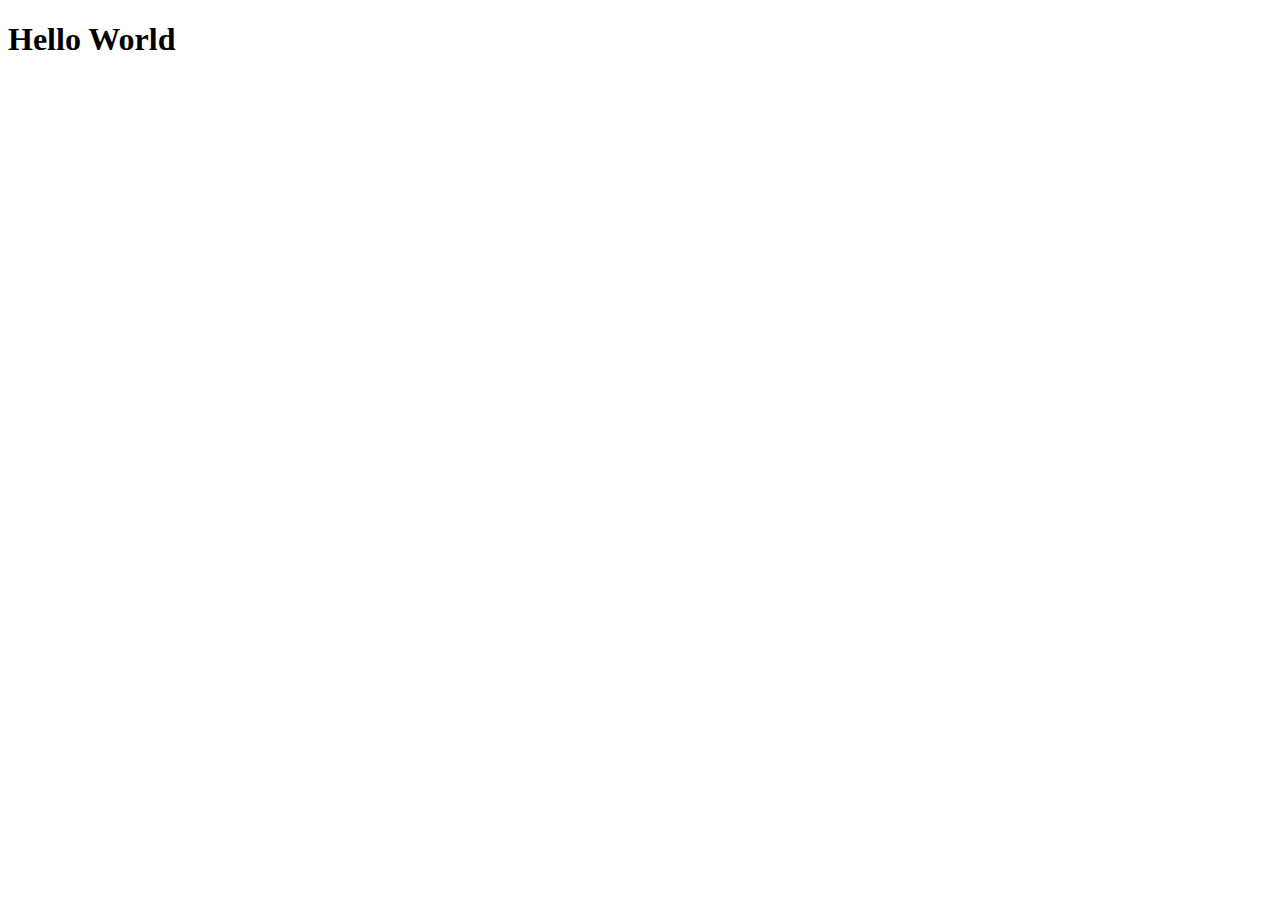
==== about.html @ 2afa9560 "create about.html" ====
<!DOCTYPE html>
<html lang="en">
<head>
    <meta charset="UTF-8">
    <meta http-equiv="X-UA-Compatible" content="IE=edge">
    <meta name="viewport" content="width=device-width, initial-scale=1.0">
    <link rel="stylesheet" href="styles.css">
    <title>About</title>
</head>
<body>
    
<h1>Hello World</h1>

    <script src="script.js"></script>
</body>
</html>
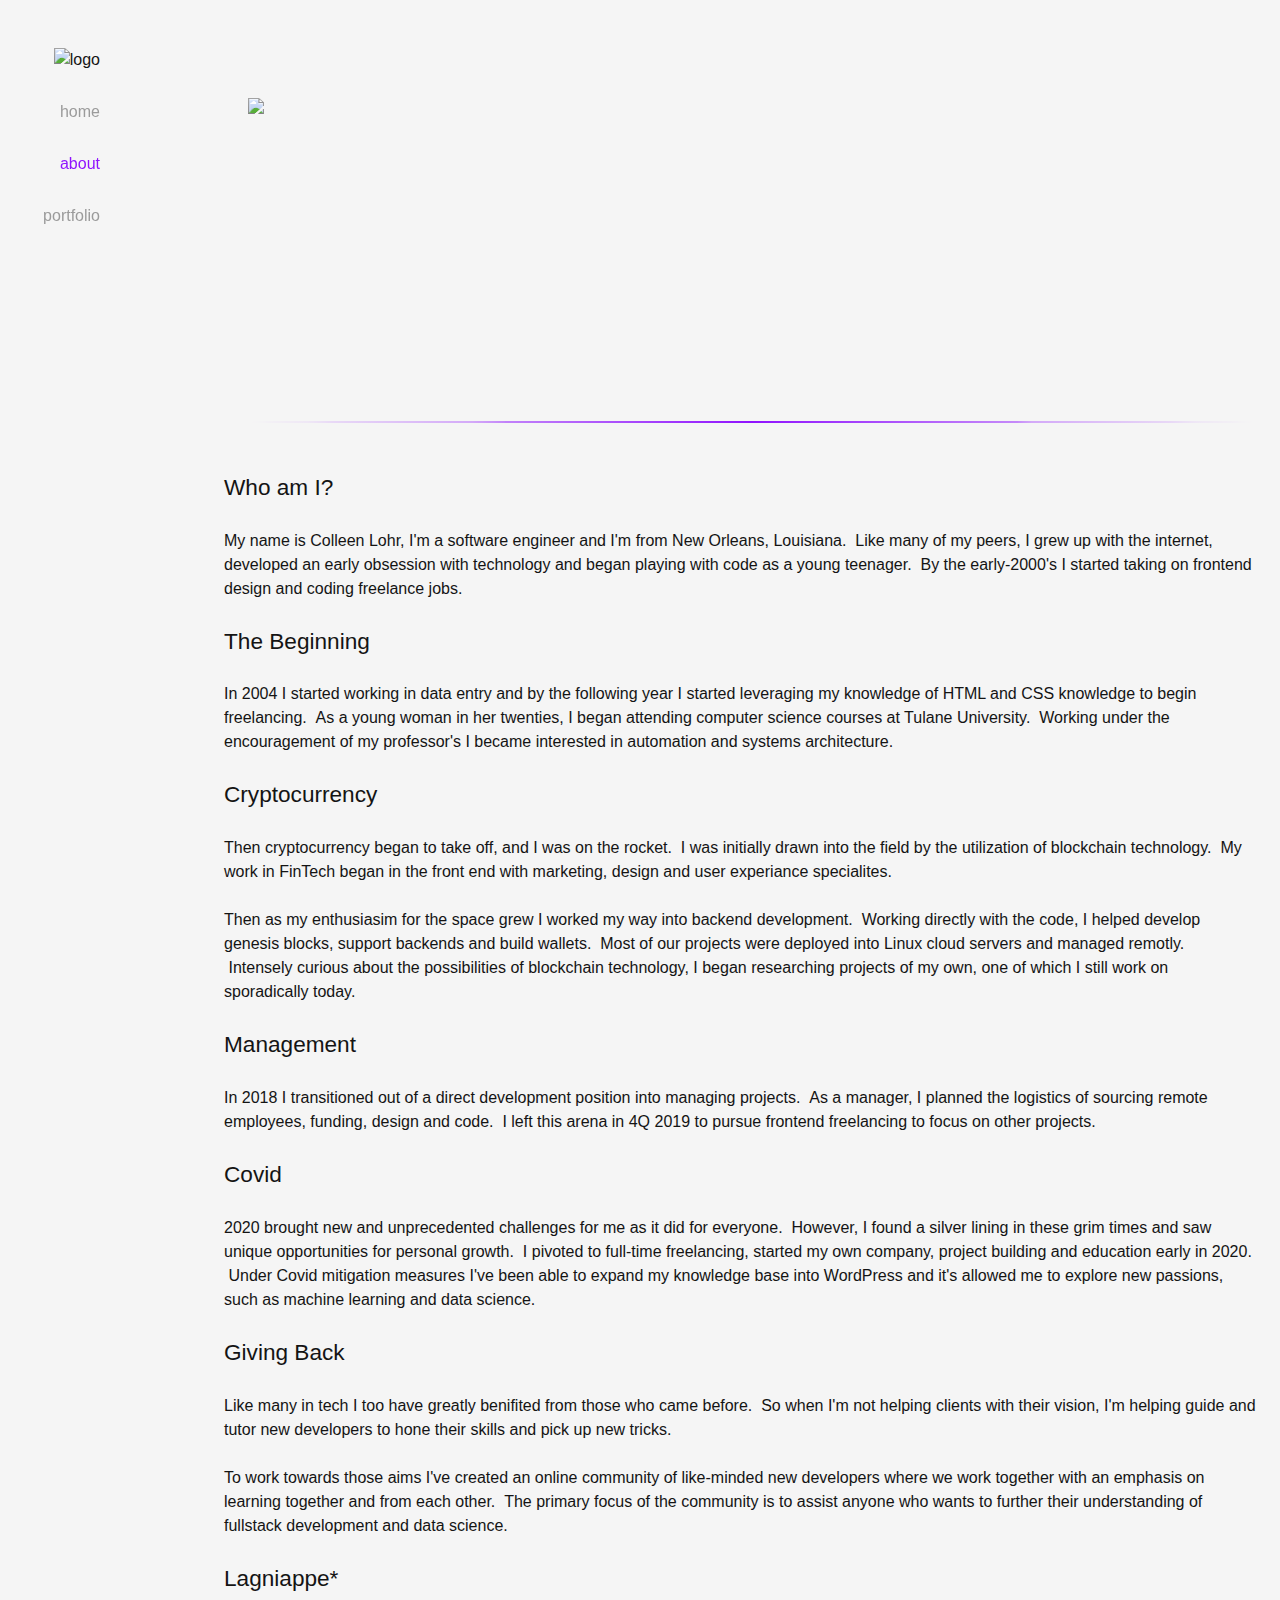
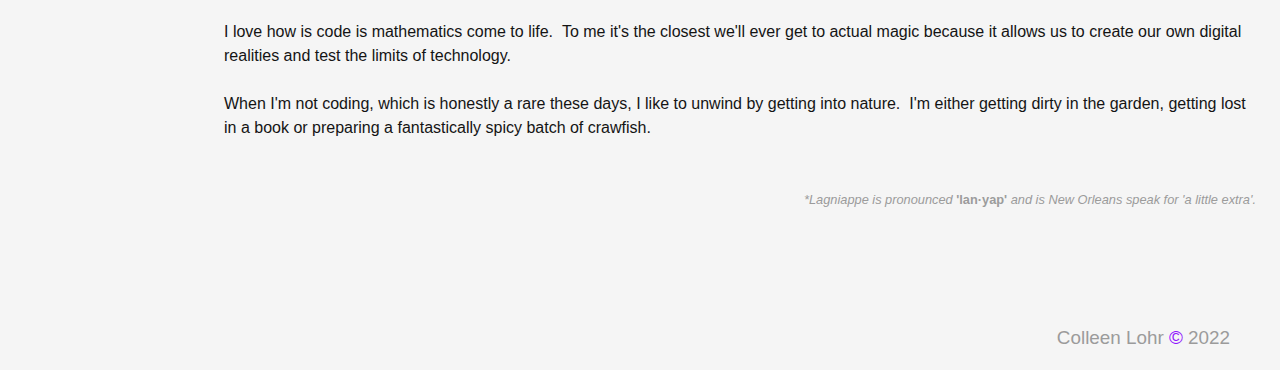
==== commit 7626db7c: "uploaded final v1.0 of site" ====
--- a/about.html
+++ b/about.html
@@ -1,16 +1,150 @@
 <!DOCTYPE html>
 <html lang="en">
 <head>
-    <meta charset="UTF-8">
-    <meta http-equiv="X-UA-Compatible" content="IE=edge">
-    <meta name="viewport" content="width=device-width, initial-scale=1.0">
-    <link rel="stylesheet" href="styles.css">
-    <title>About</title>
+    <meta name="generator" content="Hugo 0.89.1">
+    <title>about</title>
+    <meta charset="utf-8">
+    <meta name="language" content="en">
+    <meta name="description" content="">
+    <meta name="keywords" content="">
+    <meta name="viewport" content="width=device-width,initial-scale=1">
+    <meta charset="utf-8">
+    <meta http-equiv="x-ua-compatible" content="IE=edge">
+    <meta name="twitter:card" content="summary">
+    <meta name="twitter:title" content="">
+    <meta name="twitter:description" content="">
+    <meta name="twitter:site" content="https://twitter.com/cmlohr">
+    <meta name="twitter:creator" content="https://twitter.com/cmlohr">
+    <link rel="apple-touch-icon" sizes="180x180" href="/apple-touch-icon.png">
+<link rel="icon" type="image/png" sizes="32x32" href="/favicon-32x32.png">
+<link rel="icon" type="image/png" sizes="16x16" href="/favicon-16x16.png">
+<link rel="manifest" href="/site.webmanifest">
+    <link type="text/css" rel="stylesheet" href="styles.css" >
+   <script src="https://kit.fontawesome.com/fbfd53b98e.js" crossorigin="anonymous"></script>
+</head>
 </head>
 <body>
-    
-<h1>Hello World</h1>
 
-    <script src="script.js"></script>
-</body>
-</html>
+    <body>
+
+        <div class="burger__container">
+          <div class="burger" aria-controls="navigation" aria-label="Menu">
+            <div class="burger__meat burger__meat--1"></div>
+            <div class="burger__meat burger__meat--2"></div>
+            <div class="burger__meat burger__meat--3"></div>
+          </div>
+        </div>
+      
+        <!--  Hamburger Nav  -->
+        <nav class="nav" id="navigation">
+          <ul class="nav__list">
+            <li><img src="https://res.cloudinary.com/cmlohr/image/upload/v1640901232/logopurp-modified_migju1.png" alt="logo" id="splash__logo" ></li>
+          
+            <li>
+              <a href="/index.html">home</a>
+            </li>
+            <li>
+              <a class="active" href="/about.html">about</a>
+            </li>
+            <li>
+              <a href="/portfolio.html">portfolio</a>
+            </li>
+            <li>
+              <!-- <a href="/blog.com">blog</a> -->
+            </li>
+          </ul>
+        </nav>
+      
+        <main>
+      
+          <!--  portfolio begin  -->
+          <div class="post-list__container">
+            <ul class="post-list">
+              <li class="post">
+                <div class="post__header">
+      
+                  <ul>
+                    <li>
+                      <img id="my__pic" src="https://res.cloudinary.com/cmlohr/image/upload/v1641263414/Untitled_design_tzndq1.png" />
+                    </li>
+                    <li class="tag__item">
+                      <!--               <button class="tag__btn resume__btn"><a>résumé</a></button> -->
+                    </li>
+                    <li><br><br></li>
+                    <li>
+                      <div id="divider1"></div>
+                    </li>
+                    <li><br><br></li>
+                  </ul>
+      
+                  <h2 class="post__title">
+                    Who am I?
+                  </h2>
+                  <p class="bio">
+                    My name is Colleen Lohr, I'm a software engineer and I'm from New Orleans, Louisiana. &nbsp;Like many of my peers, I grew up with the internet, developed an early obsession with technology and began playing with code as a young teenager. &nbsp;By the early-2000's I started taking on frontend design and coding freelance jobs.
+                    <br><br>
+                  </p>
+                  <h2 class="post__title">
+                    The Beginning
+                  </h2>
+                  <p class="bio">
+                    In 2004 I started working in data entry and by the following year I started leveraging my knowledge of HTML and CSS knowledge to begin freelancing. &nbsp;As a young woman in her twenties, I began attending computer science courses at Tulane University. &nbsp;Working under the encouragement of my professor's I became interested in automation and systems architecture.
+                    <br><br>
+                  </p>
+                  <h2 class="post__title">
+                    Cryptocurrency
+                  </h2>
+                  <p class="bio">
+                    Then cryptocurrency began to take off, and I was on the rocket. &nbsp;I was initially drawn into the field by the utilization of blockchain technology. &nbsp;My work in FinTech began in the front end with marketing, design and user experiance specialites.
+                    <br><br>
+                    Then as my enthusiasim for the space grew I worked my way into backend development. &nbsp;Working directly with the code, I helped develop genesis blocks, support backends and build wallets. &nbsp;Most of our projects were deployed into Linux cloud servers and managed remotly. &nbsp;Intensely curious about the possibilities of blockchain technology, I began researching projects of my own, one of which I still work on sporadically today.
+                    <br><br>
+                  </p>
+                  <h2 class="post__title">
+                    Management
+                  </h2>
+                  <p class="bio">
+                    In 2018 I transitioned out of a direct development position into managing projects. &nbsp;As a manager, I planned the logistics of sourcing remote employees, funding, design and code. &nbsp;I left this arena in 4Q 2019 to pursue frontend freelancing to focus on other projects.
+                    <br><br>
+                  </p>
+                  <h2 class="post__title">
+                    Covid
+                  </h2>
+                  <p class="bio">
+                    2020 brought new and unprecedented challenges for me as it did for everyone. &nbsp;However, I found a silver lining in these grim times and saw unique opportunities for personal growth. &nbsp;I pivoted to full-time freelancing, started my own company, project building and education early in 2020. &nbsp;Under Covid mitigation measures I've been able to expand my knowledge base into WordPress and it's allowed me to explore new passions, such as machine learning and data science.<br><br>
+                  </p>
+                  <h2 class="post__title">
+                    Giving Back
+                  </h2>
+                  <p class="bio">
+                    Like many in tech I too have greatly benifited from those who came before. &nbsp;So when I'm not helping clients with their vision, I'm helping guide and tutor new developers to hone their skills and pick up new tricks.
+                    <br><br>
+                    To work towards those aims I've created an online community of like-minded new developers where we work together with an emphasis on learning together and from each other. &nbsp;The primary focus of the community is to assist anyone who wants to further their understanding of fullstack development and data science.
+                    <br><br>
+                  </p>
+                  <h2 class="post__title">
+                    Lagniappe*
+                  </h2>
+                  <p class="bio">
+                    I love how is code is mathematics come to life. &nbsp;To me it's the closest we'll ever get to actual magic because it allows us to create our own digital realities and test the limits of technology.
+                    <br><br>
+      
+                    When I'm not coding, which is honestly a rare these days, I like to unwind by getting into nature. &nbsp;I'm either getting dirty in the garden, getting lost in a book or preparing a fantastically spicy batch of crawfish.<br><br>
+                  </p>
+                  <p id="explainer">*Lagniappe is pronounced <a id="lagniappe" href="https://www.youtube.com/watch?v=xqY_KQaqAY4" target="_blank">'lan·yap'</a> and is New Orleans speak for 'a little extra'.
+                  </p>
+      
+                </div>
+              </li>
+            </ul>
+      
+          </div>
+        </main>
+        <footer class="footer">
+          <h3 id="copyright">Colleen Lohr <span id="copyright__sym">©</span> 2022</h3>
+        </footer>
+      
+        <script src="script.js"></script>
+      </body>
+      
+      </html>--- a/styles.css
+++ b/styles.css
@@ -0,0 +1,714 @@
+/* html reset */
+html,
+body,
+div,
+span,
+applet,
+object,
+iframe,
+h1,
+h2,
+h3,
+h4,
+h5,
+h6,
+p,
+blockquote,
+pre,
+a,
+abbr,
+acronym,
+address,
+big,
+cite,
+code,
+del,
+dfn,
+em,
+img,
+ins,
+kbd,
+q,
+s,
+samp,
+small,
+strike,
+strong,
+sub,
+sup,
+tt,
+var,
+b,
+u,
+i,
+center,
+dl,
+dt,
+dd,
+ol,
+ul,
+li,
+fieldset,
+form,
+label,
+legend,
+table,
+caption,
+tbody,
+tfoot,
+thead,
+tr,
+th,
+td,
+article,
+aside,
+canvas,
+details,
+embed,
+figure,
+figcaption,
+footer,
+header,
+hgroup,
+menu,
+nav,
+output,
+ruby,
+section,
+summary,
+time,
+mark,
+audio,
+video {
+  margin: 0;
+  padding: 0;
+  border: 0;
+  font-size: 100%;
+  font: inherit;
+  vertical-align: baseline;
+}
+/* HTML5 display-role reset for older browsers */
+article,
+aside,
+details,
+figcaption,
+figure,
+footer,
+header,
+hgroup,
+menu,
+nav,
+section {
+  display: block;
+}
+body {
+  line-height: 1;
+}
+ol,
+ul {
+  list-style: none;
+}
+blockquote,
+q {
+  quotes: none;
+}
+blockquote:before,
+blockquote:after,
+q:before,
+q:after {
+  content: "";
+  content: none;
+}
+table {
+  border-collapse: collapse;
+  border-spacing: 0;
+}
+
+*,
+*:before,
+*:after {
+  -moz-box-sizing: border-box;
+  -webkit-box-sizing: border-box;
+  box-sizing: border-box;
+}
+
+/* Styles for this project */
+/* Colors used 
+Purple highlight: #9013fe:  
+Light background: #F5F5F5;
+Dark Text: #141414  */
+
+html,
+body {
+  background-color: #f5f5f5;
+  color: #141414;
+  min-height: 100vh;
+}
+*,
+*:before,
+*:after {
+  -moz-box-sizing: border-box;
+  -webkit-box-sizing: border-box;
+  box-sizing: border-box;
+  margin: 0;
+  padding: 0;
+}
+html {
+  font-family: -apple-system, BlinkMacSystemFont, segoe ui, Roboto, Oxygen-Sans,
+    Ubuntu, Cantarell, helvetica neue, sans-serif;
+  -webkit-font-smoothing: antialiased;
+  font-size: 95%;
+}
+@media screen and (min-width: 800px) {
+  html {
+    font-size: 100%;
+  }
+}
+@media screen and (min-width: 1400px) {
+  html {
+    font-size: 115%;
+  }
+}
+h1,
+h2,
+h3,
+h4,
+h5,
+h6 {
+  margin-top: 1.5rem;
+  margin-bottom: 0;
+  line-height: 1.5rem;
+}
+h1 {
+  font-size: 2.121rem;
+  line-height: 2.25rem;
+  margin-top: 2.25rem;
+}
+h2 {
+  font-size: 1.414rem;
+}
+h3 {
+  font-size: 1.17833333rem;
+}
+h4 {
+  font-size: 0.98194444rem;
+}
+h5 {
+  font-size: 0.81828704rem;
+}
+p {
+  margin-top: 1.5rem;
+  margin-bottom: 0;
+  line-height: 1.5rem;
+}
+ul,
+ol {
+  padding-left: 1.5rem;
+  margin-top: 1.5rem;
+  margin-bottom: 1.5rem;
+}
+ul li,
+ol li {
+  line-height: 1.5rem;
+}
+ul ul,
+ul ol,
+ol ul,
+ol ol {
+  margin-top: 0;
+  margin-bottom: 0;
+}
+blockquote {
+  margin-top: 1.5rem;
+  margin-bottom: 1.5rem;
+  line-height: 1.5rem;
+  color: #141414;
+}
+blockquote::before {
+  position: absolute;
+  content: "\201C";
+  font-size: 6em;
+  font-family: roboto, serif;
+  margin-top: 0.1em;
+  margin-left: -0.2em;
+  z-index: -1;
+  /* color: #ededed; */
+}
+blockquote cite {
+  font-style: italic;
+  font-size: 0.95em;
+  color: #717171;
+}
+blockquote cite::before {
+  content: "— ";
+}
+pre {
+  line-height: 1.45;
+  margin-top: 1.5rem;
+  padding: 16px;
+  word-wrap: normal;
+  overflow: auto;
+  background-color: #f6f8fa;
+  border-radius: 3px;
+}
+code {
+  font-size: 85%;
+  font-family: sfmono-regular, Consolas, Menlo, monospace;
+  padding: 0.2em 0.4em;
+  margin: 0;
+  background-color: rgba(27, 31, 35, 5%);
+  border-radius: 3px;
+}
+pre > code {
+  word-break: normal;
+  white-space: pre;
+}
+pre code {
+  display: inline;
+  padding: 0;
+  margin: 0;
+  overflow: visible;
+  line-height: inherit;
+  word-wrap: normal;
+  background-color: transparent;
+  border: 0;
+}
+.lead {
+  font-size: 1.414rem;
+}
+abbr[title] {
+  text-decoration: underline double;
+}
+.burger__container {
+  height: 4rem;
+  display: flex;
+  align-items: center;
+  padding: 0 1.5rem;
+  position: fixed;
+  width: 100%;
+  background-color: #f5f5f5;
+  z-index: 2;
+}
+@media screen and (min-width: 800px) {
+  .burger__container {
+    display: none;
+  }
+}
+.burger {
+  position: relative;
+  width: 28px;
+  height: 28px;
+  cursor: pointer;
+}
+.burger__meat {
+  position: absolute;
+  width: 28px;
+  height: 2px;
+  background: #141414;
+  top: calc(50% - 2px / 2);
+  left: calc(50% - 28px / 2);
+  transition: all 150ms ease-in;
+}
+.burger__meat--1 {
+  transform: translateY(-10px);
+}
+.burger__meat--2 {
+  width: calc(28px - 6px);
+}
+.burger__meat--3 {
+  transform: translateY(10px);
+}
+.nav--active .burger__meat--1 {
+  transform: rotate(45deg);
+  background: #9013fe;
+}
+.nav--active .burger__meat--2 {
+  background: #9013fe;
+  opacity: 0;
+}
+.nav--active .burger__meat--3 {
+  transform: rotate(-45deg);
+  background: #9013fe;
+}
+.nav {
+  font-size: 16px;
+  position: fixed;
+  display: flex;
+  justify-content: center;
+  align-items: center;
+  background-color: #f5f5f5;
+  visibility: hidden;
+  z-index: 1;
+}
+@media screen and (min-width: 800px) {
+  .nav {
+    display: block;
+    visibility: visible;
+    padding-top: 3em;
+    width: 100px;
+  }
+}
+.nav--active .nav {
+  visibility: visible;
+  height: 100%;
+  width: 100%;
+}
+@media screen and (min-width: 800px) {
+  .nav--active .nav {
+    width: 100px;
+  }
+}
+.nav__list {
+  text-align: right;
+  list-style: none;
+  margin: 0;
+  padding: 0;
+  width: 50%;
+}
+@media screen and (min-width: 800px) {
+  .nav__list {
+    width: auto;
+  }
+}
+@media screen and (max-width: 799px) {
+  .nav__list {
+    transform: translateY(-25px);
+    opacity: 0;
+  }
+  .nav--active .nav__list {
+    transform: translateY(0);
+    opacity: 1;
+    transition: all 500ms ease;
+  }
+}
+.nav__list li {
+  margin-bottom: 3em;
+  line-height: 1.5em;
+}
+.nav__list li:last-of-type {
+  margin-bottom: 0;
+}
+@media screen and (min-width: 800px) {
+  .nav__list li {
+    margin-bottom: 1.75em;
+  }
+}
+.nav__list a {
+  color: #9b9b9b;
+  text-decoration: none;
+  font-size: 2em;
+}
+.nav__list a.active {
+  color: #9013fe;
+}
+.nav__list a:hover {
+  color: #9013fe;
+}
+@media screen and (min-width: 800px) {
+  .nav__list a {
+    font-size: 1em;
+  }
+}
+.social-icons {
+  display: flex;
+  justify-content: center;
+}
+.social-icons__link {
+  padding: 0.8rem;
+}
+.social-icons__link:not(:last-child) {
+  margin-right: 1em;
+}
+.social-icons__link .social-icons__icon {
+  width: 2em;
+  height: 2em;
+  font-size: 1.5em;
+  background-size: contain;
+  background-repeat: no-repeat;
+  color: #9b9b9b;
+}
+.social-icons__icon:hover {
+  color: #9013fe;
+  animation: bounce 1s;
+}
+body.nav--active {
+  overflow: hidden;
+}
+main {
+  padding: 3rem 1.5rem 1rem;
+}
+@media screen and (min-width: 800px) {
+  main {
+    padding-left: calc(1.5rem + 100px);
+  }
+}
+@media screen and (max-width: 799px) {
+  main {
+    padding-top: calc(3rem + 4rem);
+  }
+}
+
+.splash-container {
+    min-height: 70vh;
+  display: flex;
+  justify-content: center;
+  align-items: center;
+  font-size: 14px;
+}
+#splash__logo {
+    height: 80px;
+  
+}
+main {
+    min-height: 100vh;
+}
+@media screen and (min-width: 800px) {
+  .splash-container {
+    font-size: 18px;
+  }
+}
+.splash h1 {
+  font-size: 3em;
+  line-height: 1.1em;
+  letter-spacing: -0.035em;
+  margin: 0;
+}
+.splash h1:after {
+  content: "";
+  display: block;
+  height: 0.052em;
+  margin: auto;
+  border-radius: 50% 0 0 50%;
+  background: rgb(144, 19, 254);
+  background: linear-gradient(
+    90deg,
+    rgba(144, 19, 254, 0) 0%,
+    rgba(144, 19, 254, 1) 100%
+  );
+  width: 100%;
+}
+
+.handle {
+  display: block;
+  text-align: right;
+  margin-top: 0.5em;
+  color: #141414;
+  letter-spacing: 0.5px;
+  font-size: 1.2em;
+}
+.writing {
+  text-decoration: none;
+  color: #9013fe;
+}
+
+.social-icons {
+  justify-content: center;
+  padding-top: 1rem;
+}
+footer {
+  position: relative;
+  text-align: right;
+  right: 0;
+  bottom: 0;
+  padding-bottom: 20px;
+  padding-right: 50px;
+}
+#copyright {
+  color: #9b9b9b;
+}
+#copyright__sym {
+  color: #9013fe;
+}
+
+/* Portfolio Styles */
+
+@media screen and (min-width: 800px) {
+  main {
+    padding-left: calc(1.5rem + 100px);
+  }
+}
+@media screen and (max-width: 799px) {
+  main {
+    padding-top: calc(3rem + 4rem);
+  }
+}
+
+.post-list__container {
+  margin: 50px auto;
+  max-width: 1200px;
+  width: 100%;
+}
+@media screen and (min-width: 800px) {
+  .post-list__container {
+    padding-left: 100px;
+  }
+}
+.post-list {
+  list-style: none;
+  margin: 0;
+  padding: 0;
+}
+.post {
+  margin-bottom: 1.5rem;
+}
+.post__title {
+  margin-top: 0;
+  font-weight: 500;
+  line-height: 1.5em;
+}
+.post__title a {
+  color: #141414;
+  text-decoration: none;
+}
+.post__title a:hover {
+  color: #9013fe;
+}
+.post__date {
+  color: #9b9b9b;
+  font-size: 0.8rem;
+}
+.tags__list {
+  list-style: none;
+  margin: 0;
+  padding: 0 0 0 50px;
+  flex-shrink: 0;
+  text-align: right;
+  top: 0;
+}
+@media screen and (max-width: 799px) {
+  .tags__list {
+    display: none;
+  }
+}
+.post__header .tags__list {
+  display: none;
+  padding-left: 0;
+}
+@media screen and (max-width: 799px) {
+  .post__header .tags__list {
+    display: block;
+  }
+}
+.post__header .tags__list .tag__item {
+  display: inline-block;
+  margin-right: 10px;
+}
+.post__header .tags__list .tag__item:last-child {
+  margin-right: 0;
+}
+.post__header .tags__list .tag__link {
+  font-size: 0.8rem;
+}
+.tag__link {
+  text-decoration: none;
+  color: #9b9b9b;
+  font-size: 0.9rem;
+}
+.tag__link::before {
+  content: "#";
+  font-size: 0.7rem;
+  padding-right: 1px;
+}
+/* .tag__link:hover {
+  color: #717171;
+} */
+.post-list__container {
+  display: flex;
+  justify-content: space-between;
+}
+.tag__btn {
+  background-color: #e3e6e8;
+  padding: 2pt;
+  margin: 2pt;
+  color: #141414;
+  border: solid 1pt #e3e6e8;
+  border-radius: 3pt;
+  cursor: pointer;
+}
+.tag__btn:hover {
+  background-color: #9013fe;
+  border-color: #9013fe;
+  color: #ffffff;
+}
+#tags__head {
+  padding: 10px;
+}
+
+.resume__btn {
+  font-size: 25px;
+  margin: auto;
+  display: flex;
+}
+
+#my__pic {
+  height: 275px;
+  margin: auto;
+  display: flex;
+}
+#explainer {
+  text-align: right;
+  font-style: italic;
+  font-weight: light;
+  color: #9b9b9b;
+  font-size: 0.8rem;
+}
+#lagniappe {
+  text-decoration: none;
+  font-weight: bold;
+  color: #9c9c9c;
+  font-style: normal;
+}
+#lagniappe:hover {
+  color: #9013fe;
+}
+#divider1 {
+  background: rgb(144, 19, 254);
+  background: linear-gradient(
+    90deg,
+    rgba(144, 19, 254, 0) 0%,
+    rgba(144, 19, 254, 1) 50%,
+    rgba(144, 19, 254, 0) 100%
+  );
+  border-radius: 100%;
+  height: 0.1em;
+  width: 100%;
+}
+#tag__heading {
+    font-size: 2em;
+    color: #9b9b9b;
+    text-align: center;
+    font-weight: light;
+    
+}
+#tag__splash {
+  color: #9013fe;
+}
+#all__tag {
+font-weight: bold;
+color: #141414
+}
+/* animation keyframes */
+@keyframes bounce {
+  0%,
+  60%,
+  53%,
+  80%,
+  100% {
+    transition-timing-function: cubic-bezier(0.564, 0.61, 0.355, 1);
+    transform: translate3d(0, 0, 0);
+  }
+
+  40% {
+    transition-timing-function: cubic-bezier(0.755, 0.05, 0.855, 0.06);
+    transform: translate3d(0, -6px, 0);
+  }
+
+  70% {
+    transition-timing-function: cubic-bezier(0.755, 0.05, 0.855, 0.06);
+    transform: translate3d(0, -4px, 0);
+  }
+
+  90% {
+    transform: translate3d(0, -2px, 0);
+  }
+}
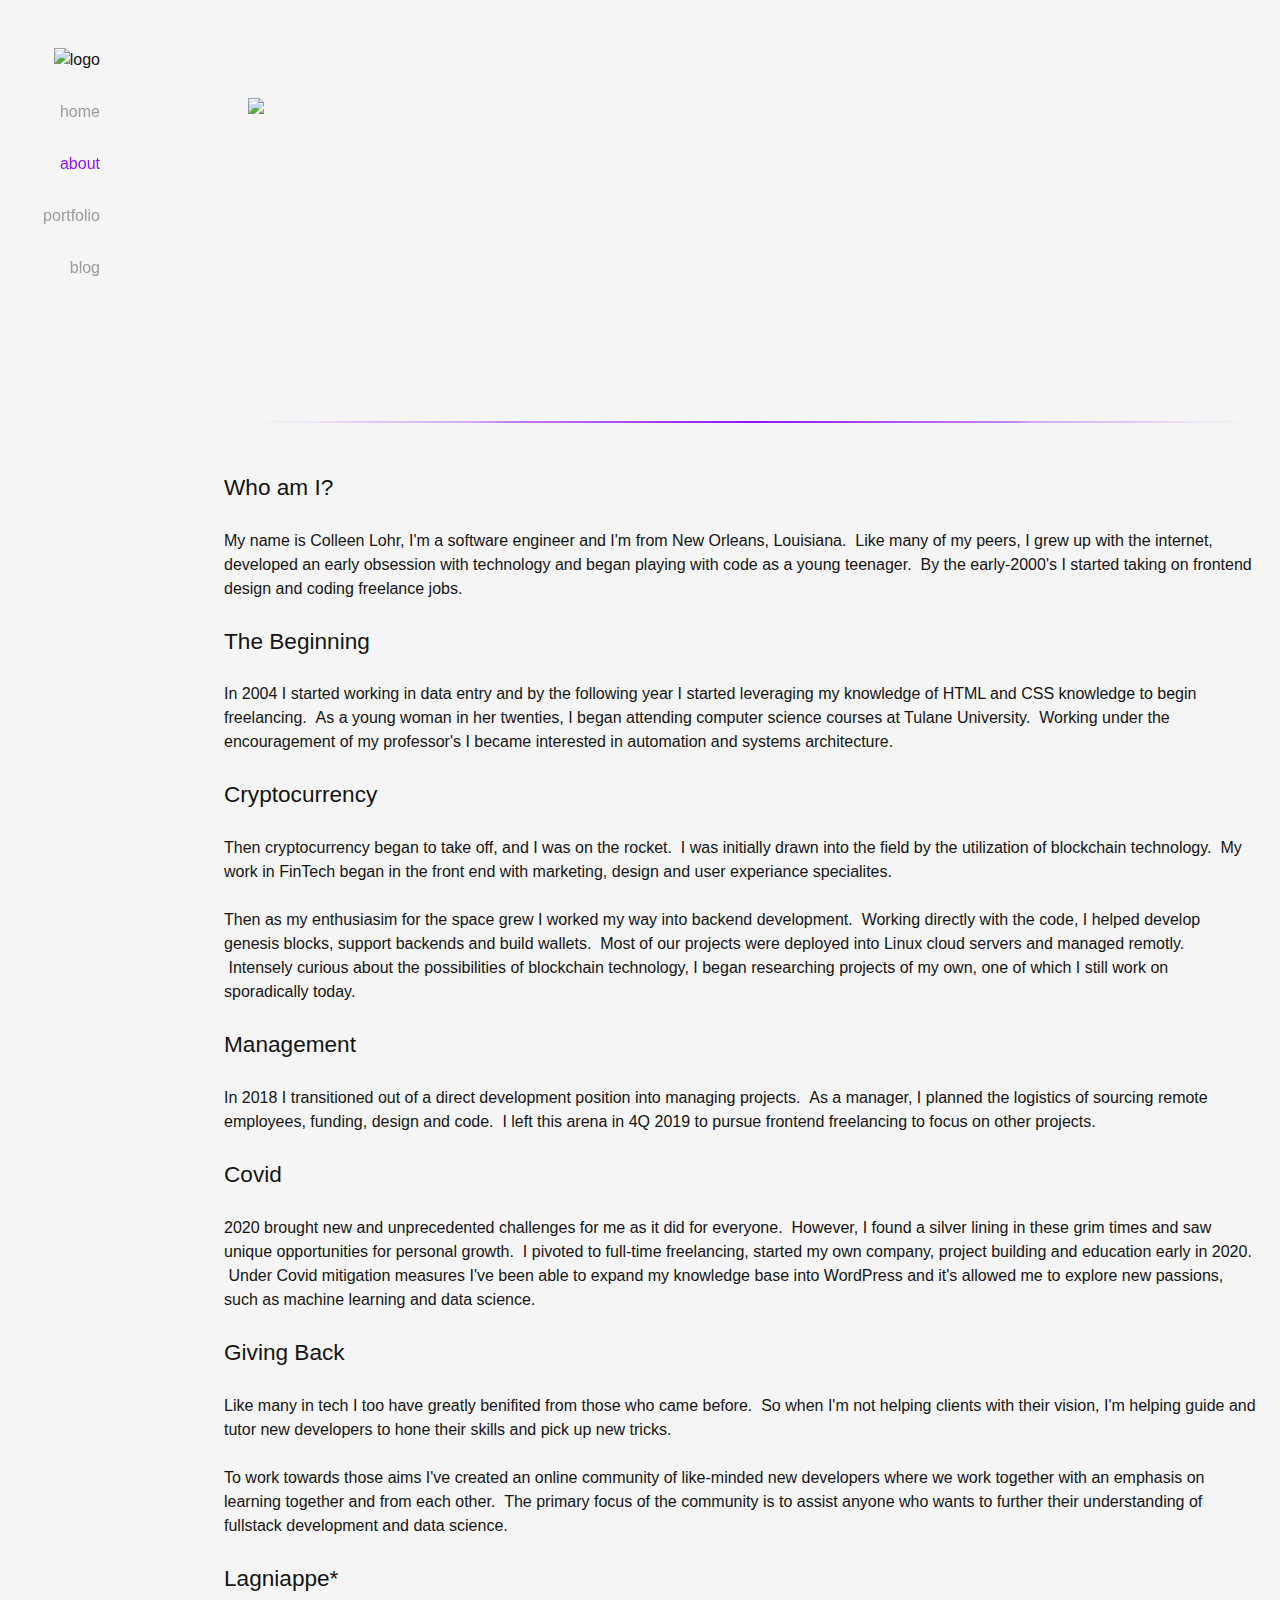
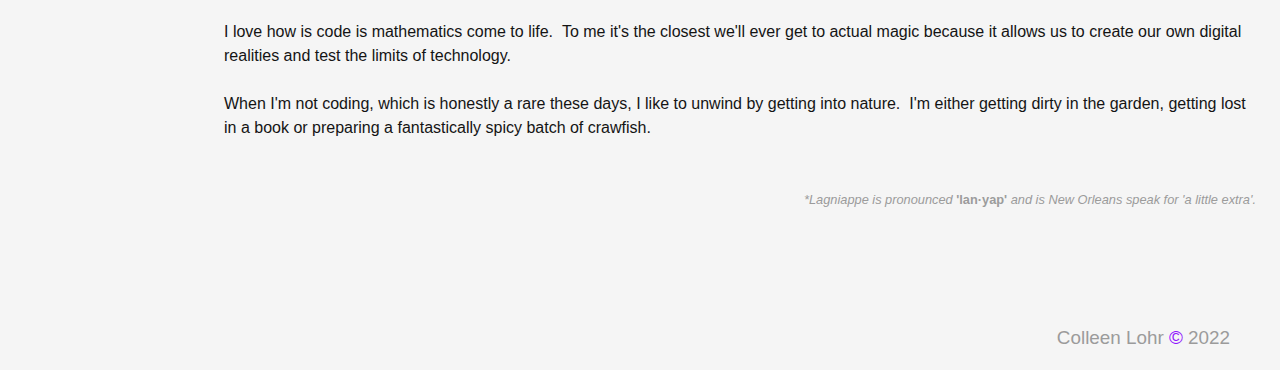
==== commit 03fd5f3f: "updated for blog access in the nav menu" ====
--- a/about.html
+++ b/about.html
@@ -50,7 +50,7 @@
               <a href="/portfolio.html">portfolio</a>
             </li>
             <li>
-              <!-- <a href="/blog.com">blog</a> -->
+              <a target="_blank" href="https://dev.to/cmlohr">blog</a>
             </li>
           </ul>
         </nav>
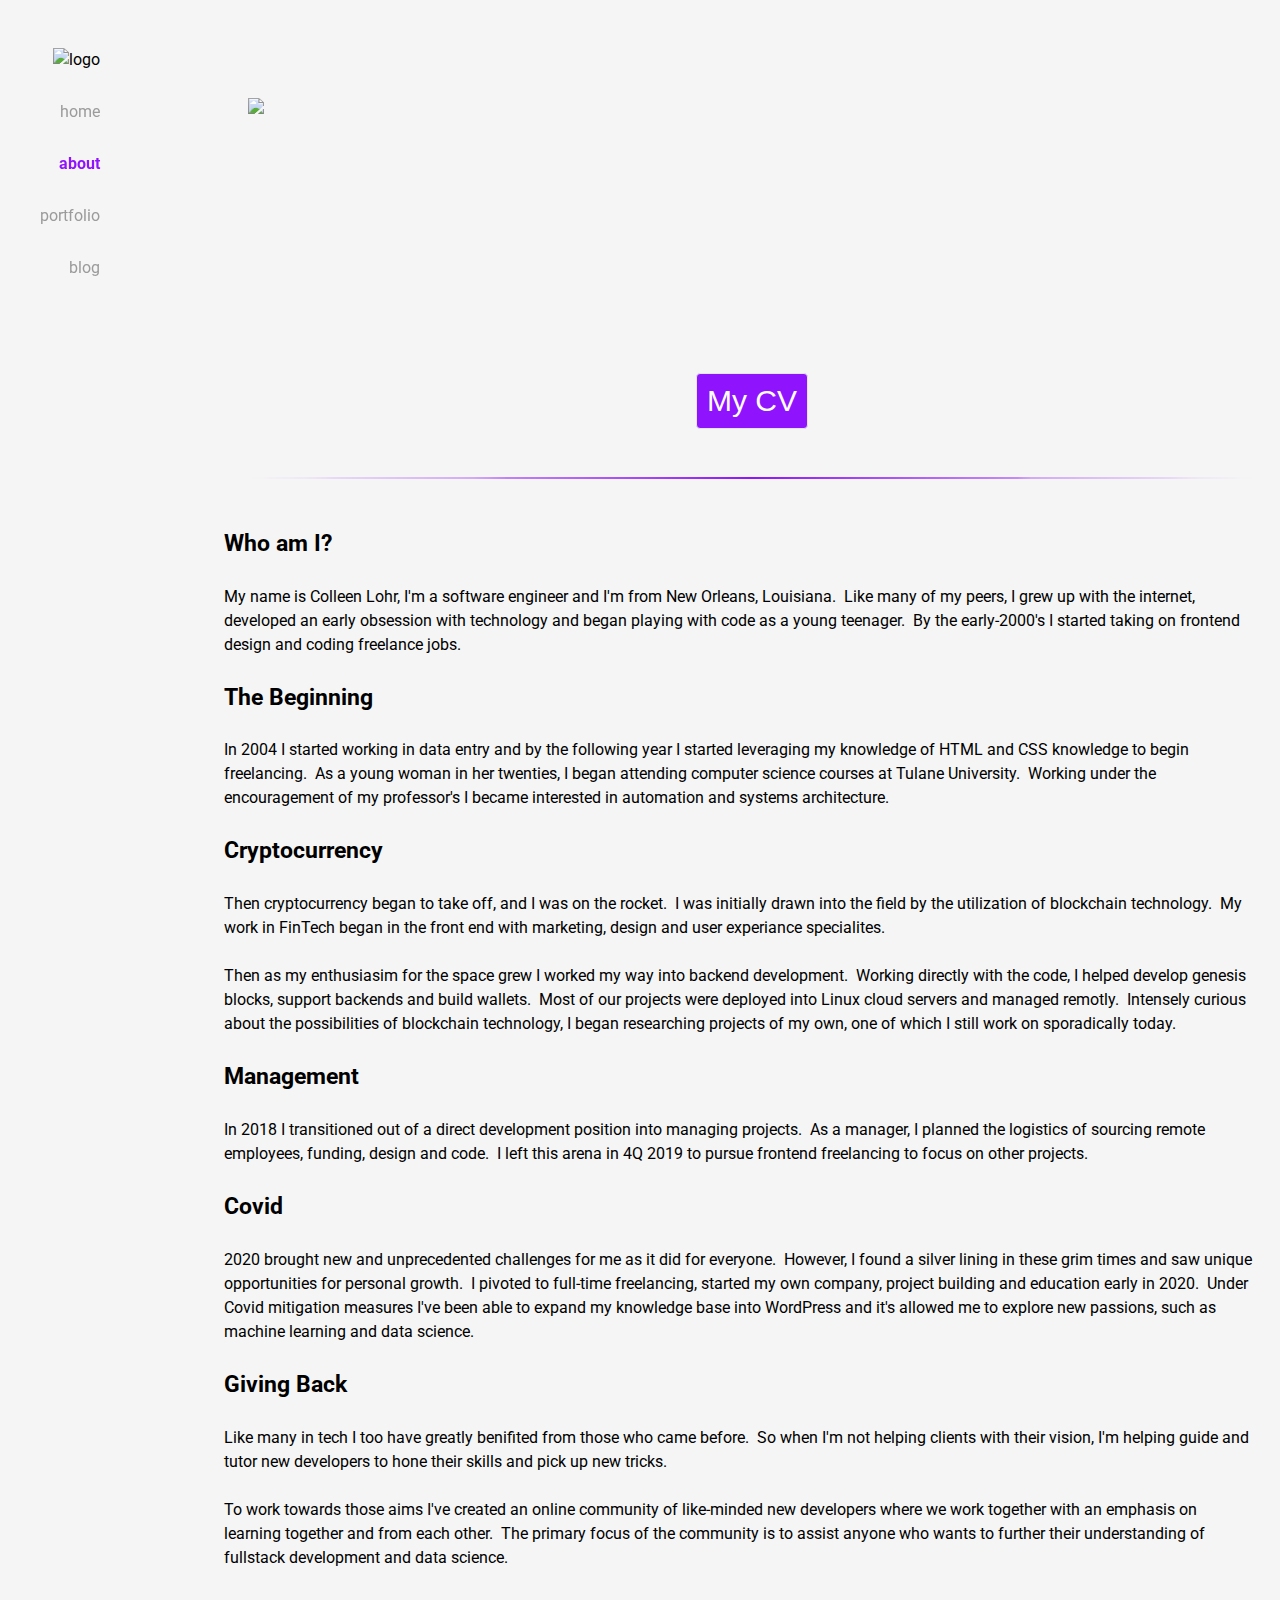
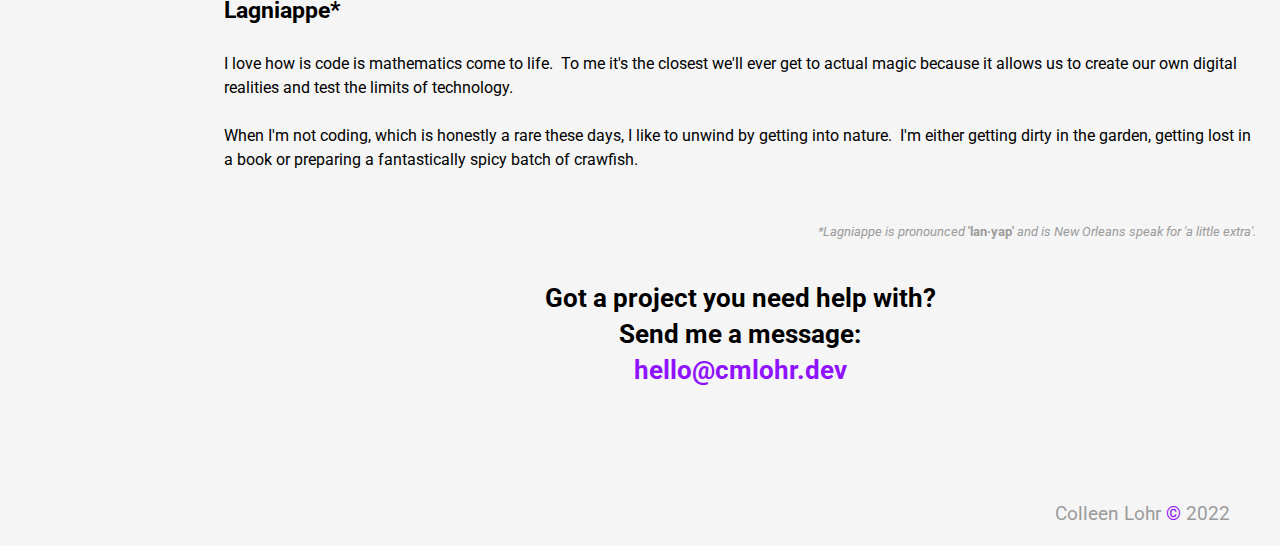
==== commit df9c7791: "new project added" ====
--- a/about.html
+++ b/about.html
@@ -68,7 +68,7 @@
                       <img id="my__pic" src="https://res.cloudinary.com/cmlohr/image/upload/v1641263414/Untitled_design_tzndq1.png" />
                     </li>
                     <li class="tag__item">
-                      <!--               <button class="tag__btn resume__btn"><a>résumé</a></button> -->
+                                    <button class="tag__btn resume__btn"><a class="cv-link" href="cv.html" target="_blank">My CV</a></button>
                     </li>
                     <li><br><br></li>
                     <li>
@@ -133,7 +133,7 @@
                   </p>
                   <p id="explainer">*Lagniappe is pronounced <a id="lagniappe" href="https://www.youtube.com/watch?v=xqY_KQaqAY4" target="_blank">'lan·yap'</a> and is New Orleans speak for 'a little extra'.
                   </p>
-      
+      <h1 class="call-t0-action">Got a project you need help with? <br> Send me a message: <br><a class="call-t0-action-link" href="mailto:hello@cmlohr.dev?subject=I got a project!">hello@cmlohr.dev</a></h1>
                 </div>
               </li>
             </ul>
--- a/styles.css
+++ b/styles.css
@@ -1,3 +1,5 @@
+@import url('https://fonts.googleapis.com/css2?family=Raleway&family=Roboto:wght@300&display=swap');
+
 /* html reset */
 html,
 body,
@@ -400,9 +402,11 @@
 }
 .nav__list a.active {
   color: #9013fe;
+  font-weight: bold;
 }
 .nav__list a:hover {
   color: #9013fe;
+  font-weight: bold;
 }
 @media screen and (min-width: 800px) {
   .nav__list a {
@@ -553,7 +557,7 @@
 }
 .post__title {
   margin-top: 0;
-  font-weight: 500;
+  font-weight: bold;
   line-height: 1.5em;
 }
 .post__title a {
@@ -616,29 +620,7 @@
   display: flex;
   justify-content: space-between;
 }
-.tag__btn {
-  background-color: #e3e6e8;
-  padding: 2pt;
-  margin: 2pt;
-  color: #141414;
-  border: solid 1pt #e3e6e8;
-  border-radius: 3pt;
-  cursor: pointer;
-}
-.tag__btn:hover {
-  background-color: #9013fe;
-  border-color: #9013fe;
-  color: #ffffff;
-}
-#tags__head {
-  padding: 10px;
-}
-
-.resume__btn {
-  font-size: 25px;
-  margin: auto;
-  display: flex;
-}
+
 
 #my__pic {
   height: 275px;
@@ -687,8 +669,74 @@
 font-weight: bold;
 color: #141414
 }
+
+
+
+/* Bot Lab Demo Styles */
+.Discord_CTA {
+  text-align: center;
+}
+
+.iframe_container {
+  margin: auto;
+  border: 0.8em solid #9b9b9b;
+  ;
+  background-color: #9b9b9b;
+  ;
+  height: 600px;
+  width: 100%;
+  border-radius: 3pt;
+}
+
+.fa-discord {
+  color: #7289DA;
+  font-size: 3em;
+}
+.fa-discord:hover {
+  animation: bounce 1s;
+}
+.CTA_icon {
+text-align: center;
+}
+.arrows {
+font-family: 'Raleway', sans-serif;
+  font-size: 3em;
+  color: #9013fe;
+}
+
+.code_info {
+  text-align: center;
+  font-weight: bold;
+  font-size: 20px;
+  text-decoration: underline #9013fe;
+}
+body {
+  color: #000000;
+}
+#repo {
+  text-align: center;
+  border-radius: 50%;
+  font-size: 60px;
+  color: #000000;
+  transition: 0.5s;
+}
+
+#repo:hover {
+  animation: bounce 1s;
+}
+
+.bot_lab_header{
+  font-weight: bold;
+  text-align: center;
+  text-decoration: none;
+}
+
+.bot_lab_underscore {
+  color: #9013fe;
+}
 /* animation keyframes */
 @keyframes bounce {
+
   0%,
   60%,
   53%,
@@ -712,3 +760,60 @@
     transform: translate3d(0, -2px, 0);
   }
 }
+
+.call-t0-action {
+font-weight: bold;
+  text-align: center;
+  text-decoration: none;
+  font-size: 1.6em;
+}
+
+.call-t0-action-link {
+  color: #9013fe;
+  text-decoration: none;
+}
+.pdf_embed {
+  text-align: center;
+  height: 100vh;
+}
+
+.tag__btn {
+  background-color: #9013fe;
+
+  padding: 2pt;
+  margin: 2pt;
+  color: #ffffff;
+  border: solid 1pt #e3e6e8;
+  border-radius: 3pt;
+  cursor: pointer;
+  text-decoration: none;
+}
+
+.tag__btn:hover {
+  background-color: #e3e6e8;
+  border-color: #9013fe;
+  color: #141414;
+  text-decoration: none;
+}
+
+#tags__head {
+  padding: 10px;
+}
+
+.resume__btn {
+  font-size: 25px;
+  margin: auto;
+  display: flex;
+  padding: 10px;
+}
+
+.cv-link {
+  text-decoration: none !important;
+  color: #ffffff !important;
+  font-size: 1.2em;
+}
+.cv-link:hover {
+  text-decoration: none !important;
+  color: #141414 !important;
+  font-size: 1.2em;
+}